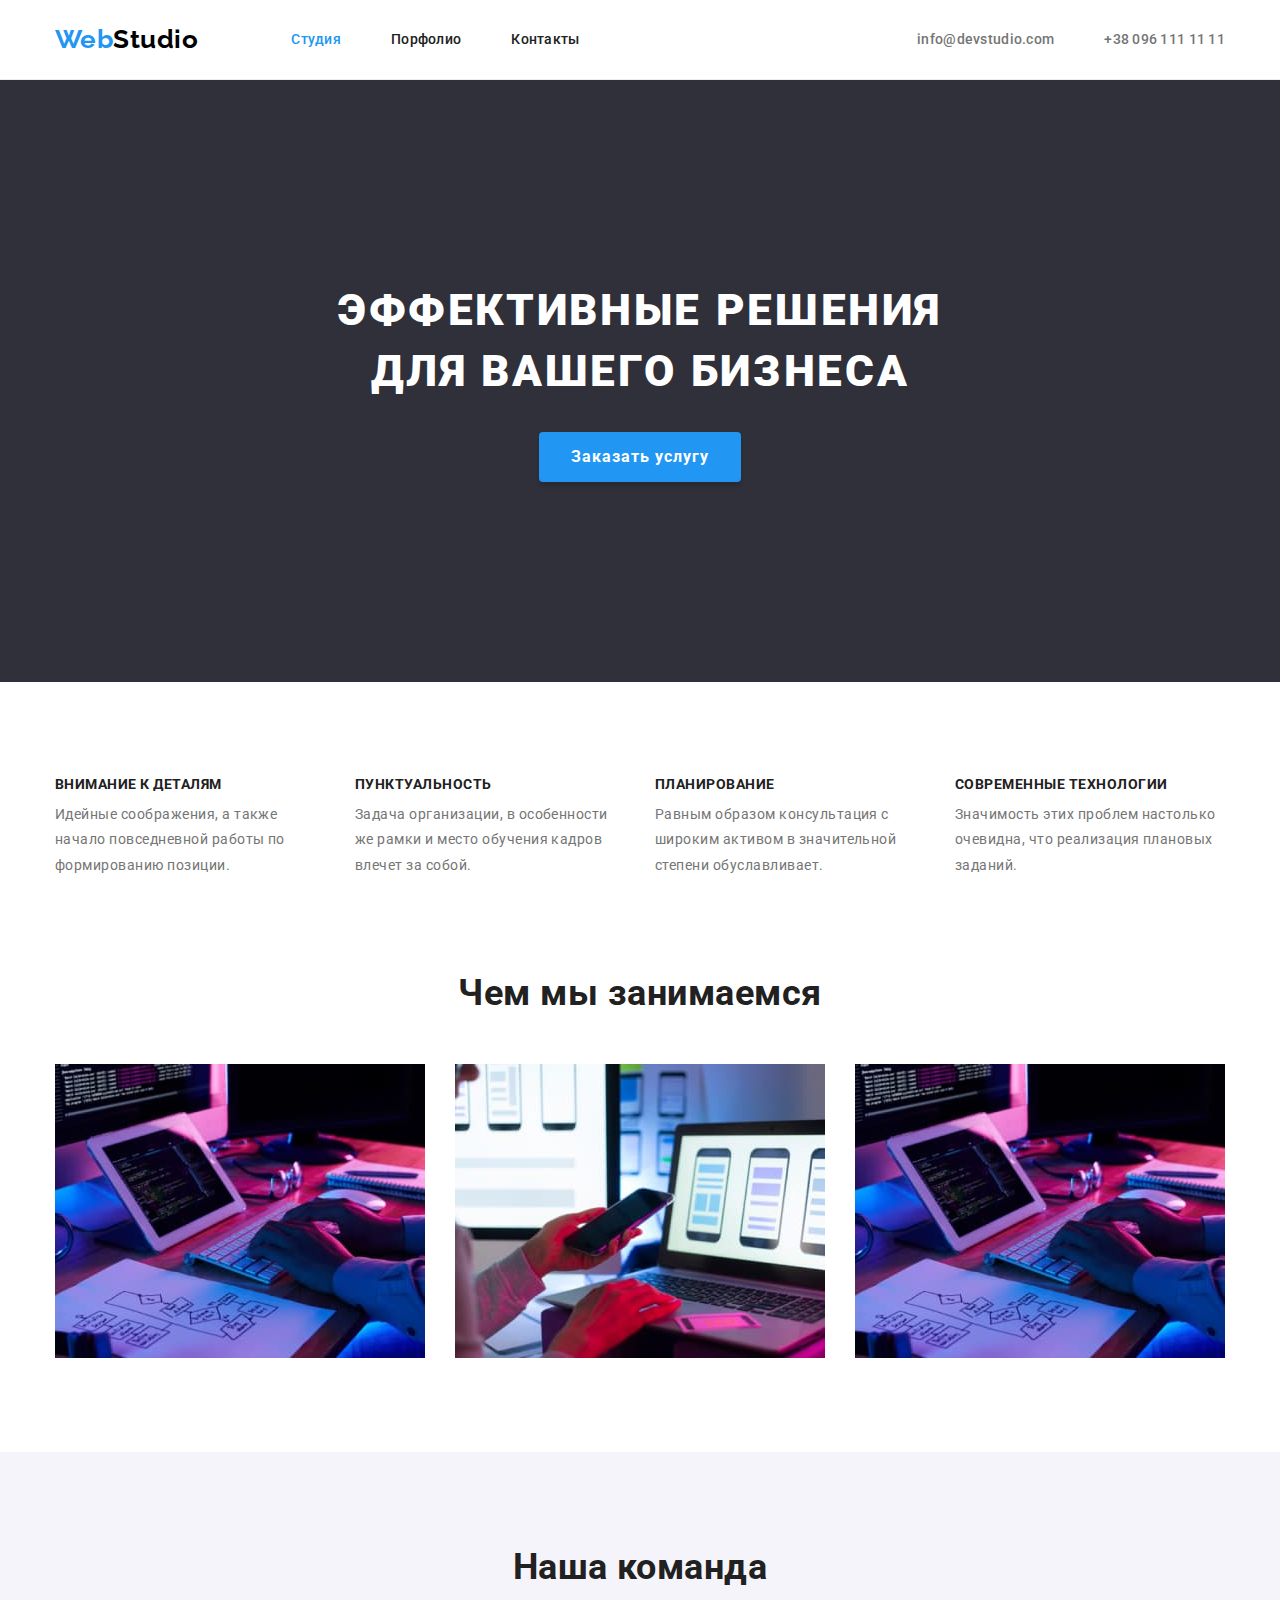
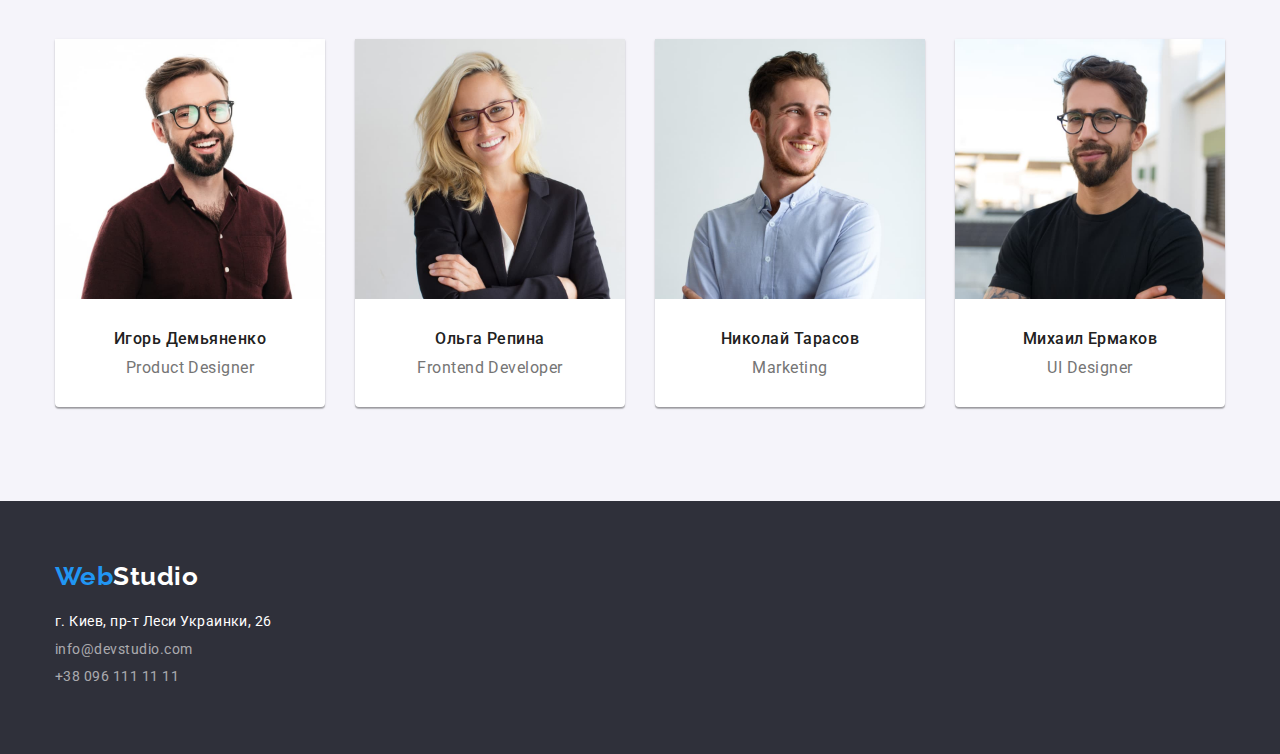
==== index.html @ 15815dbe "Добавляет файлы" ====
<!DOCTYPE html>
<html lang="ru">
  <head>
    <meta charset="UTF-8" />
    <meta http-equiv="X-UA-Compatible" content="IE=edge" />
    <meta name="viewport" content="width=device-width, initial-scale=1.0" />
    <meta
      name="description"
      content="Веб студия по разработке сайтов
    "
    />
    <title>Веб студия</title>
    <!--======================FONTS======================-->
    <link rel="preconnect" href="https://fonts.gstatic.com" />
    <link
      href="https://fonts.googleapis.com/css2?family=Raleway:wght@700&family=Roboto:wght@400;500;700;900&display=swap"
      rel="stylesheet"
    />
    <!--======================нормализатор стилей modern-nomalize======================-->
    <link
      rel="stylesheet"
      href="https://cdnjs.cloudflare.com/ajax/libs/modern-normalize/1.0.0/modern-normalize.min.css"
    />
    <!---======================CSS======================-->
    <link rel="stylesheet" href="./css/styles.css" />
  </head>
  <body>
    <!--======================HEADER======================-->
    <header class="top-header">
      <div class="container header-container">
        <nav class="navigation">
          <a class="logo-link link" href="./index.html" title="Логотип компании" lang="en"
            >Web<span class="part-logo-link link">Studio</span></a
          >
          <ul class="menu-list list">
            <li class="menu-item">
              <a class="menu-link link current" href="./index.html" title="Студия">Студия</a>
            </li>
            <li class="menu-item">
              <a class="menu-link link" href="./portfolio.html" title="Портфолио">Порфолио</a>
            </li>
            <li class="menu-item">
              <a class="menu-link link" href="./index.html" title="Контакты">Контакты</a>
            </li>
          </ul>
        </nav>
        <ul class="contacts-header list">
          <li class="contacts-header-item">
            <a class="contacts-header-link link" href="mailto:info@devstudio.com" lang="en"
              >info@devstudio.com</a
            >
          </li>
          <li class="contacts-header-item">
            <a class="contacts-header-link link" href="tel:+380961111111">+38 096 111 11 11</a>
          </li>
        </ul>
      </div>
    </header>
    <main>
      <!--======================SECTION HERO======================-->
      <section class="hero">
        <div class="container">
          <h1 class="hero-title">эффективные решения<br />для вашего бизнеса</h1>
          <button class="button-order" type="button">Заказать услугу</button>
        </div>
      </section>
      <!--======================SECTION ADVANTAGES======================-->
      <section class="advantages">
        <div class="container">
          <h2 class="hidden-title">Наши преймущества</h2>
          <ul class="advantages-list list">
            <li class="advantages-item">
              <h3 class="advantages-subtitle">Внимание к деталям</h3>
              <p class="advantages-paragraph">
                Идейные соображения, а также начало повседневной работы по формированию позиции.
              </p>
            </li>
            <li class="advantages-item">
              <h3 class="advantages-subtitle">Пунктуальность</h3>
              <p class="advantages-paragraph">
                Задача организации, в особенности же рамки и место обучения кадров влечет за собой.
              </p>
            </li>
            <li class="advantages-item">
              <h3 class="advantages-subtitle">Планирование</h3>
              <p class="advantages-paragraph">
                Равным образом консультация с широким активом в значительной степени обуславливает.
              </p>
            </li>
            <li class="advantages-item">
              <h3 class="advantages-subtitle">Современные технологии</h3>
              <p class="advantages-paragraph">
                Значимость этих проблем настолько очевидна, что реализация плановых заданий.
              </p>
            </li>
          </ul>
        </div>
      </section>
      <!--======================SECTION WORK======================-->
      <section class="work">
        <div class="container">
          <h2 class="headlines">Чем мы занимаемся</h2>
          <ul class="work-list list">
            <li class="work-item">
              <img
                class="work-img"
                src="./images/works-computer.jpg"
                alt="Сотрудник работает за компьютером"
                width="370"
                height="294"
              />
            </li>
            <li class="work-item">
              <img
                class="work-img"
                src="./images/works-laptop.jpg"
                alt="Сотрудник работает за ноутбуком"
                width="370"
                height="294"
              />
            </li>
            <li class="work-item">
              <img
                class="work-img"
                src="./images/works-computer.jpg"
                alt="Сотрудник работает за компьютером"
                width="370"
                height="294"
              />
            </li>
          </ul>
        </div>
      </section>
      <!--======================SECTION TEAM======================-->
      <section class="team section">
        <div class="container">
          <h2 class="headlines">Наша команда</h2>
          <ul class="team-list list">
            <li class="team-item">
              <div class="team-card">
                <img
                  class="team-img"
                  src="./images/product-designer.jpg"
                  alt="Игорь Демьяненко"
                  width="270"
                  height="260"
                />
                <h3 class="team-name-title">Игорь Демьяненко</h3>
                <p class="team-post-paragraph" lang="en">Product Designer</p>
              </div>
            </li>
            <li class="team-item">
              <div class="team-card">
                <img
                  class="team-img"
                  src="./images/frontend-developer.jpg"
                  alt="Ольга Репина"
                  width="270"
                  height="260"
                />
                <h3 class="team-name-title">Ольга Репина</h3>
                <p class="team-post-paragraph" lang="en">Frontend Developer</p>
              </div>
            </li>
            <li class="team-item">
              <div class="team-card">
                <img
                  class="team-img"
                  src="./images/marketing.jpg"
                  alt="Николай Тарасов"
                  width="270"
                  height="260"
                />
                <h3 class="team-name-title">Николай Тарасов</h3>
                <p class="team-post-paragraph" lang="en">Marketing</p>
              </div>
            </li>
            <li class="team-item">
              <div class="team-card">
                <img
                  class="team-img"
                  src="./images/ul-designer.jpg"
                  alt="Михаил Ермаков"
                  width="270"
                  height="260"
                />
                <h3 class="team-name-title">Михаил Ермаков</h3>
                <p class="team-post-paragraph" lang="en">UI Designer</p>
              </div>
            </li>
          </ul>
        </div>
      </section>
    </main>
    <!--======================FOOTER======================-->
    <footer class="bottom-footer">
      <div class="container">
        <a class="logo-link link" href="./index.html" title="Логотип компании" lang="en"
          >Web<span class="option-logo link">Studio</span></a
        >
        <address class="address-font-style">
          <ul class="contacts-footer-list list">
            <li class="contacts-item contacts-footer-item">
              <a
                class="contacts-footer link"
                href="https://goo.gl/maps/wDVfCGWacjPR4fe57"
                target="_blank"
                rel="noopener noreferrer"
                >г. Киев, пр-т Леси Украинки, 26</a
              >
            </li>
            <li class="contacts-item">
              <a
                class="contacts-footer contacts-footer-addcolor link"
                href="mailto:info@devstudio.com"
                lang="en"
                >info@devstudio.com</a
              >
            </li>
            <li class="contacts-item">
              <a class="contacts-footer contacts-footer-addcolor link" href="tel:+380961111111"
                >+38 096 111 11 11</a
              >
            </li>
          </ul>
        </address>
      </div>
    </footer>
  </body>
</html>
---- css/styles.css ----
/*==================COMPONENTS==================*/
:root {
  --main-font: 'Roboto', sans-serif;
  --secondary-font: 'Raleway', sans-serif;
  --main-text-color: #212121;
  --secondary-color: #ffffff;
  --additional-color: #757575;
  --akcent-text-color: #2196f3;
  --footer-bg-color: #2f303a;
}
body {
  font-family: var(--main-font);
  color: var(--main-text-color);
  letter-spacing: 0.03em;
}
h1,
h2,
h3,
p {
  margin-top: 0;
  margin-bottom: 0;
}
ul {
  margin-top: 0;
  margin-bottom: 0;
  padding-left: 0;
}
img {
  display: block;
}
.section {
  padding-top: 94px;
  padding-bottom: 94px;
}
.container {
  width: 1200px;
  padding-left: 15px;
  padding-right: 15px;
  margin: 0 auto;
}
.link.current {
  color: var(--akcent-text-color);
}
.link {
  text-decoration: none;
}
.list {
  list-style: none;
}
.hidden-title {
  display: none;
}
.headlines {
  font-size: 36px;
  line-height: 1.18;
  margin-bottom: 50px;
  text-align: center;
}
/*==================END COMPONENTS==================*/

/*==================HEADER==================*/
.top-header {
  padding-top: 24px;
  padding-bottom: 24px;
  border-bottom: 1px solid #ececec;
}
.header-container {
  display: flex;
  align-items: center;
  justify-content: space-between;
}
.navigation {
  display: flex;
  align-items: center;
}
.logo-link {
  font-family: var(--secondary-font);
  font-weight: 700;
  font-size: 26px;
  line-height: 1.2;
  color: var(--akcent-text-color);
}
.part-logo-link {
  color: #000;
}
.menu-list {
  display: flex;
  align-items: center;
  margin-left: 93px;
}
.menu-item:not(:last-child) {
  margin-right: 50px;
}
.contacts-header {
  display: flex;
  align-items: center;
}
.contacts-header-item {
  margin-left: 50px;
}
.menu-link {
  font-weight: 500;
  font-size: 14px;
  line-height: 1.16;
  letter-spacing: 0.02em;
  color: var(--main-text-color);
}
.menu-link:hover,
.menu-link:focus {
  color: var(--akcent-text-color);
}
.contacts-header-link {
  font-weight: 500;
  font-size: 14px;
  line-height: 1.16;
  letter-spacing: 0.02em;
  color: var(--additional-color);
}
.contacts-header-link:hover,
.contacts-header-link:focus {
  color: var(--akcent-text-color);
}
/*==================END HEADER==================*/

/*==================FOOTER==================*/
.option-logo {
  color: #ffffff;
}
.contacts-footer {
  font-weight: 400;
  font-size: 14px;

  color: var(--secondary-color);
}
.contacts-footer:hover,
.contacts-footer:focus {
  color: var(--akcent-text-color);
}
.contacts-footer-addcolor {
  color: rgba(255, 255, 255, 0.6);
}
.address-font-style {
  font-style: normal;
  margin-top: 20px;
}
.contacts-item {
  padding-bottom: 9px;
}
.bottom-footer {
  padding-top: 60px;
  padding-bottom: 60px;
  background-color: var(--footer-bg-color);
}
/*==================END FOOTER==================*/

/*==================HERO==================*/
.hero {
  text-align: center;
  padding-bottom: 200px;
  padding-top: 200px;
  background-color: var(--footer-bg-color);
}
.hero-title {
  margin-bottom: 30px;
  font-weight: 900;
  font-size: 44px;
  line-height: 1.38;
  letter-spacing: 0.06em;
  text-transform: uppercase;
  color: var(--secondary-color);
}
.button-order {
  padding: 10px 32px;
  min-width: 200px;
  border-radius: 4px;
  border: none;
  font-weight: 700;
  font-size: 16px;
  line-height: 1.9;
  letter-spacing: 0.06em;
  color: var(--secondary-color);
  background-color: var(--akcent-text-color);
  box-shadow: 0px 4px 4px rgba(0, 0, 0, 0.15);
  cursor: pointer;
}
.button-order:hover,
.button-order:focus {
  color: var(--secondary-color);
  background: #188ce8;
  box-shadow: 0px 4px 4px rgba(0, 0, 0, 0.15);
  border-radius: 4px;
}
/*==================END HERO==================*/

/*==================ADVANTAGES==================*/
.advantages {
  padding-top: 94px;
  padding-bottom: 47px;
}
.advantages-list {
  display: flex;
  justify-content: space-between;
}
.advantages-item) {
}
.advantages-item {
  flex-basis: calc((100% - 90px) / 4);
}

.advantages-subtitle {
  font-size: 14px;
  line-height: 1.16;
  text-transform: uppercase;
  margin-bottom: 10px;
}
.advantages-paragraph {
  font-size: 14px;
  line-height: 1.8;
  color: var(--additional-color);
}
/*==================END ADVANTAGES==================*/

/*==================WORK==================*/
.work {
  padding-top: 47px;
  padding-bottom: 94px;
}
.work-list {
  display: flex;
  flex-wrap: wrap;
  margin-left: -30px;
  margin-top: -30px;
}
.work-item {
  flex-basis: calc((100% - 90px) / 3);
  margin-left: 30px;
  margin-top: 30px;
}
/*==================END WORK==================*/

/*==================TEAM==================*/
.team {
  background-color: #f5f4fa;
}
.team-list {
  display: flex;
  margin-top: -30px;
  margin-left: -30px;
  flex-wrap: wrap;
}
.team-item {
  margin-top: 30px;
  margin-left: 30px;
  flex-basis: calc((100% - 120px) / 4);
}
.team-card {
  text-align: center;
  padding-bottom: 30px;
  background-color: var(--secondary-color);
  box-shadow: 0px 1px 3px rgba(0, 0, 0, 0.12), 0px 1px 1px rgba(0, 0, 0, 0.14),
    0px 2px 1px rgba(0, 0, 0, 0.2);
  border-radius: 0px 0px 4px 4px;
}
.team-name-title {
  margin-top: 30px;
  margin-bottom: 10px;
  font-weight: 500;
  font-size: 16px;
  line-height: 1.2;
}
.team-post-paragraph {
  font-size: 16px;
  line-height: 1.2;
  color: var(--additional-color);
}
/*==================END INDEX==================*/

/*==================PORTFOLIO==================*/
.buttons-filter-list {
  display: flex;
  justify-content: center;
  margin-bottom: 50px;
}
.buttons-filter-item:not(:last-child) {
  margin-right: 8px;
}
.button-filter {
  padding: 6px 22px;
  font-family: var(--main-font);
  font-weight: 500;
  font-size: 16px;
  line-height: 1.8;
  text-align: center;
  color: var(--main-text-color);
  background: #f5f4fa;
  border: none;
  border-radius: 4px;
  cursor: pointer;
}
.button-filter:hover,
.button-filter:focus {
  color: var(--secondary-color);
  background: var(--akcent-text-color);
  box-shadow: 0px 3px 1px rgba(0, 0, 0, 0.1), 0px 1px 2px rgba(0, 0, 0, 0.08),
    0px 2px 2px rgba(0, 0, 0, 0.12);
  border-radius: 4px;
}
.filter-portfolio-list {
  display: flex;
  flex-wrap: wrap;
  margin-top: -30px;
  margin-left: -30px;
}
.filter-portfolio-item {
  margin-top: 30px;
  margin-left: 30px;
  flex-basis: calc((100% - 90px) / 3);
}
.filter-portfolio-title {
  margin-bottom: 4px;
  margin-left: 24px;
  margin-right: 24px;
  font-size: 18px;
  line-height: 2;
  letter-spacing: 0.06em;
  color: var(--main-text-color);
}
.filter-portfolio-paragraph {
  margin-left: 24px;
  margin-right: 24px;
  font-size: 16px;
  line-height: 1.9;
  color: var(--additional-color);
}
.filter-portfolio-container-bg {
  padding-top: 20px;
  padding-bottom: 20px;
  width: 370px;
  background: var(--secondary-color);
  border-right: 1px solid #eeeeee;
  border-left: 1px solid #eeeeee;
  border-bottom: 1px solid #eeeeee;
}
/*==================END PORTFOLIO==================*/
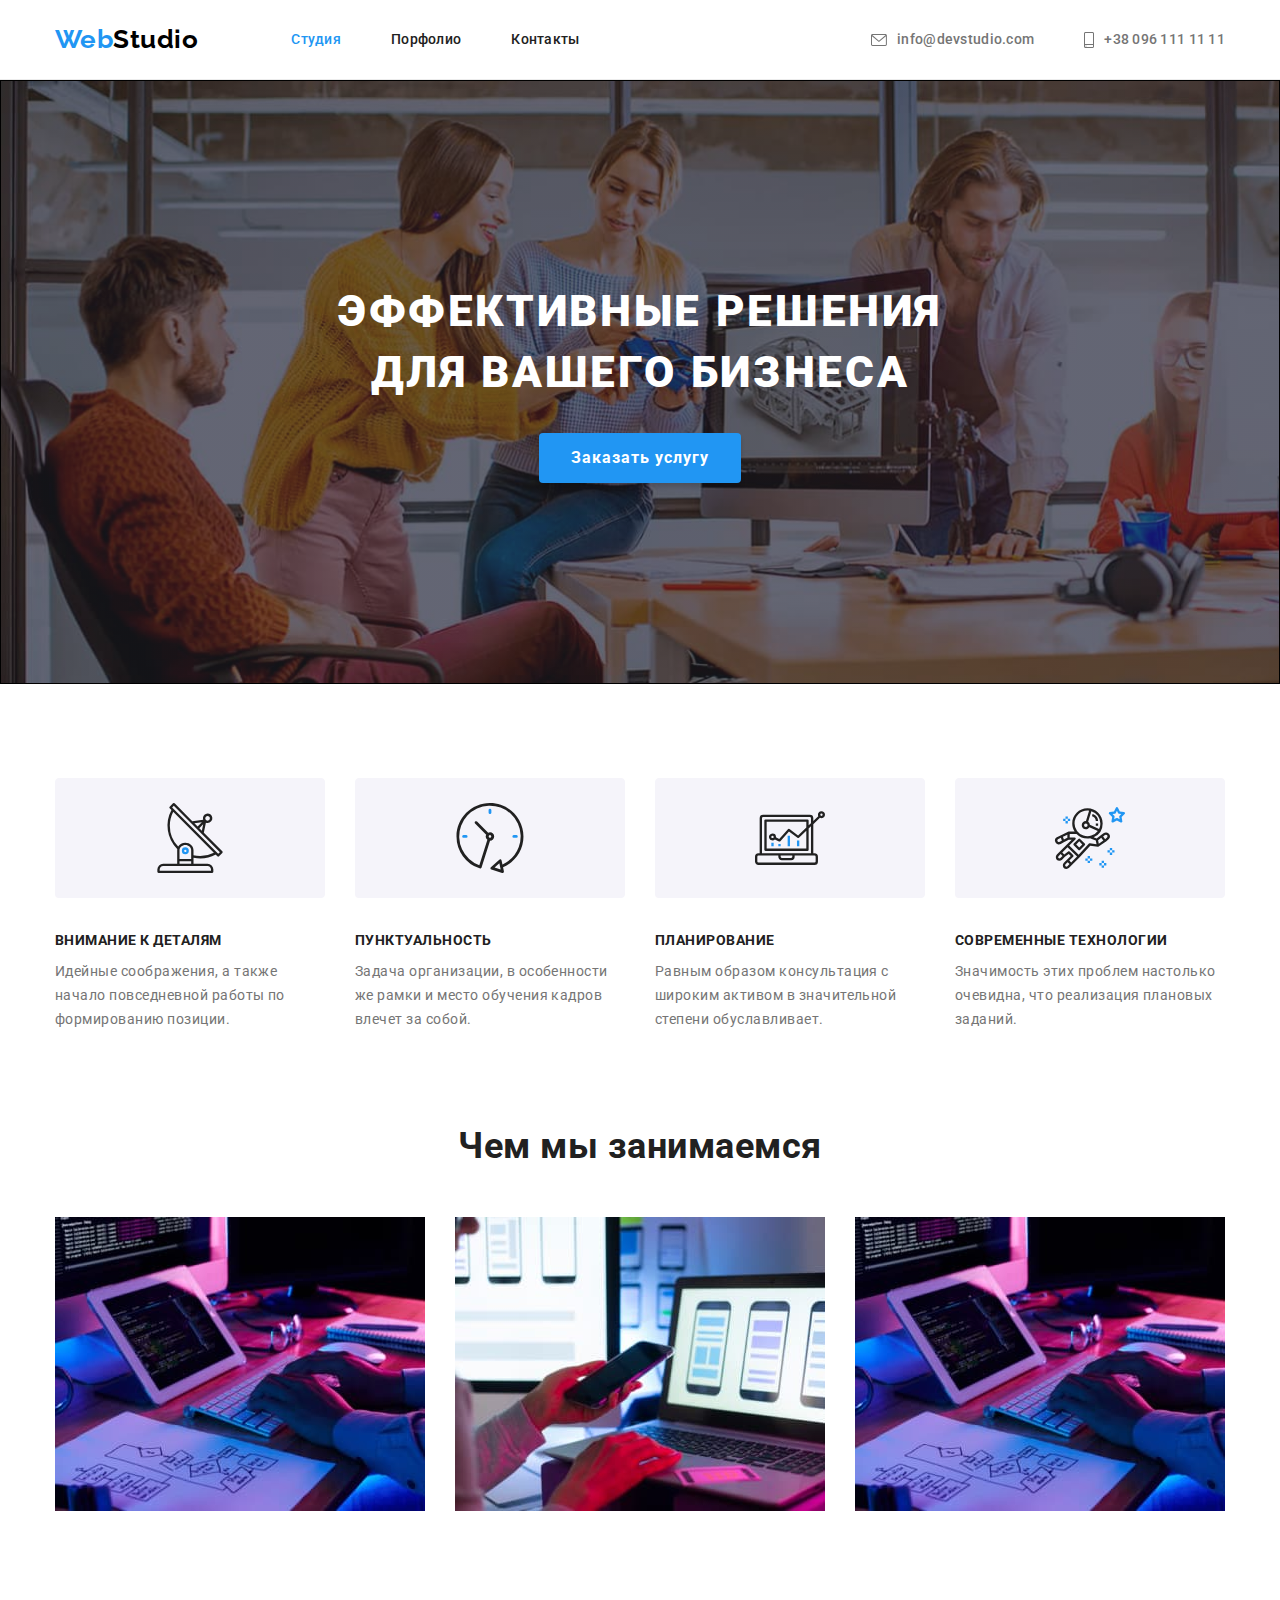
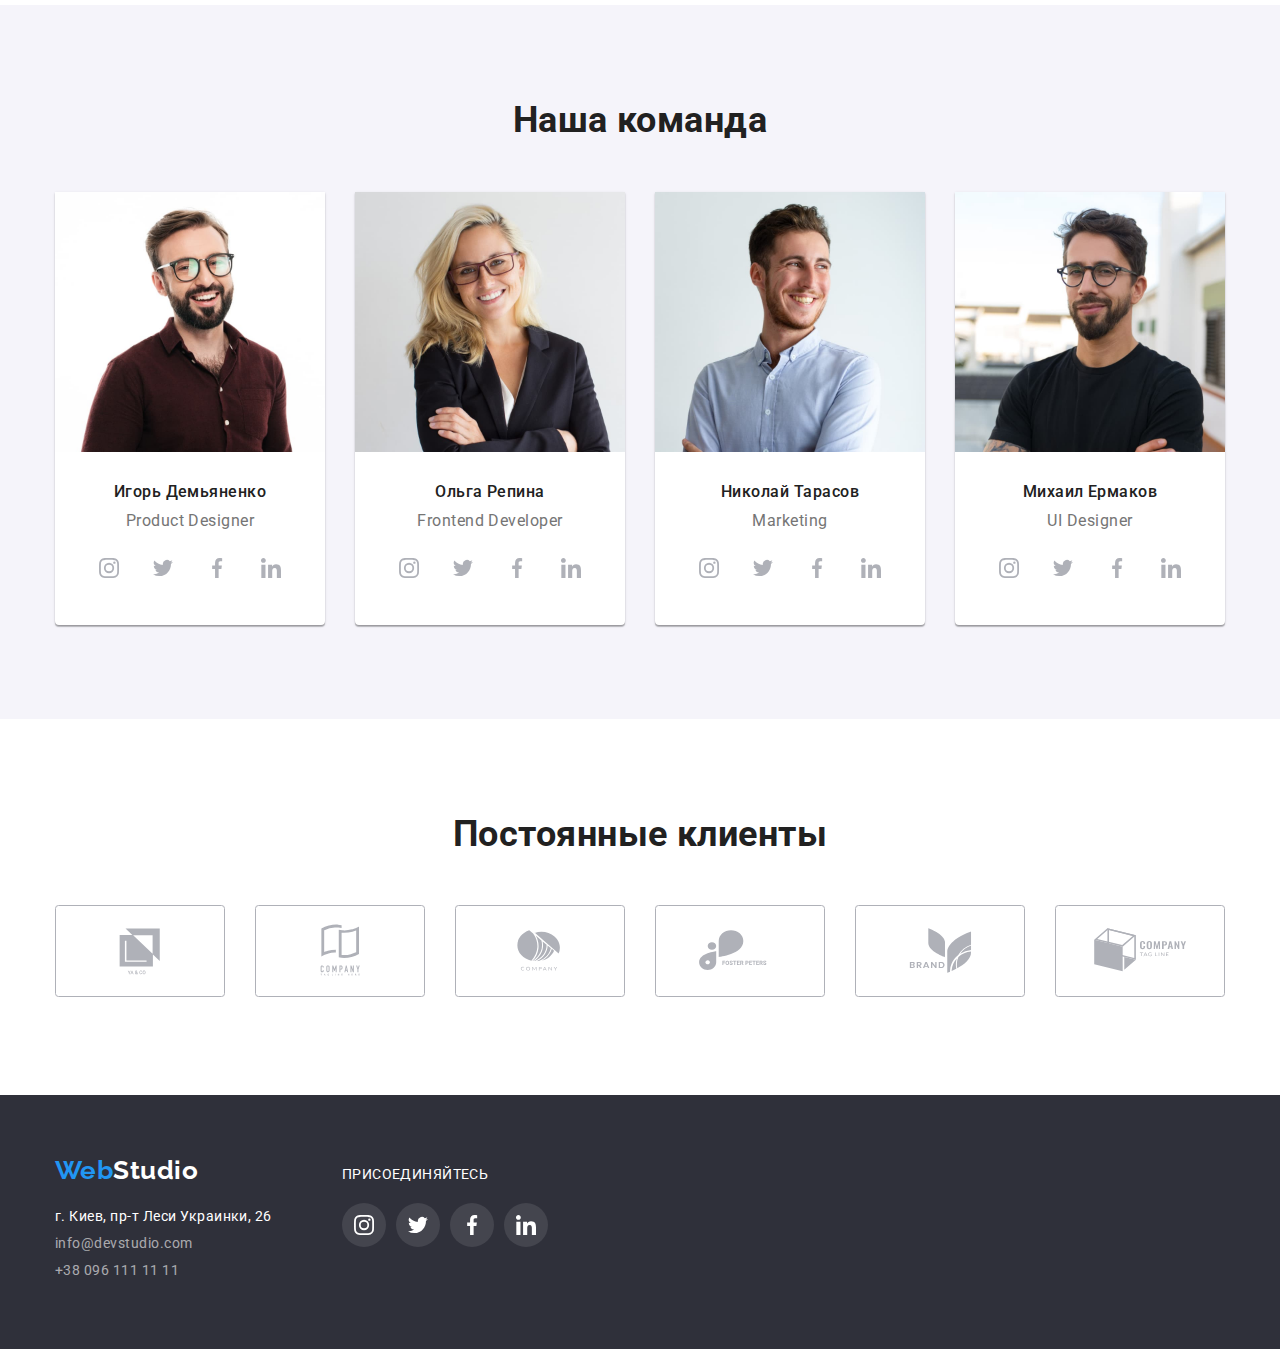
==== commit cbddfcc2: "Добавляет иконки" ====
--- a/index.html
+++ b/index.html
@@ -46,12 +46,20 @@
         </nav>
         <ul class="contacts-header list">
           <li class="contacts-header-item">
-            <a class="contacts-header-link link" href="mailto:info@devstudio.com" lang="en"
-              >info@devstudio.com</a
+            <a class="contacts-header-link link" href="mailto:info@devstudio.com" lang="en">
+              <svg class="icon-header" width="16" height="12">
+                <use href="./images/icons.svg#icon-envelope"></use>
+              </svg>
+              info@devstudio.com</a
             >
           </li>
           <li class="contacts-header-item">
-            <a class="contacts-header-link link" href="tel:+380961111111">+38 096 111 11 11</a>
+            <a class="contacts-header-link link" href="tel:+380961111111"
+              ><svg class="icon-header" width="10" height="16">
+                <use href="./images/icons.svg#icon-smartphone"></use>
+              </svg>
+              +38 096 111 11 11</a
+            >
           </li>
         </ul>
       </div>
@@ -70,24 +78,36 @@
           <h2 class="hidden-title">Наши преймущества</h2>
           <ul class="advantages-list list">
             <li class="advantages-item">
+              <svg width="270" height="120">
+                <use href="./images/icons.svg#icon-antenna"></use>
+              </svg>
               <h3 class="advantages-subtitle">Внимание к деталям</h3>
               <p class="advantages-paragraph">
                 Идейные соображения, а также начало повседневной работы по формированию позиции.
               </p>
             </li>
             <li class="advantages-item">
+              <svg width="270" height="120">
+                <use href="./images/icons.svg#icon-clock"></use>
+              </svg>
               <h3 class="advantages-subtitle">Пунктуальность</h3>
               <p class="advantages-paragraph">
                 Задача организации, в особенности же рамки и место обучения кадров влечет за собой.
               </p>
             </li>
             <li class="advantages-item">
+              <svg width="270" height="120">
+                <use href="./images/icons.svg#icon-diagram"></use>
+              </svg>
               <h3 class="advantages-subtitle">Планирование</h3>
               <p class="advantages-paragraph">
                 Равным образом консультация с широким активом в значительной степени обуславливает.
               </p>
             </li>
             <li class="advantages-item">
+              <svg width="270" height="120">
+                <use href="./images/icons.svg#icon-astronaut"></use>
+              </svg>
               <h3 class="advantages-subtitle">Современные технологии</h3>
               <p class="advantages-paragraph">
                 Значимость этих проблем настолько очевидна, что реализация плановых заданий.
@@ -147,6 +167,52 @@
                 />
                 <h3 class="team-name-title">Игорь Демьяненко</h3>
                 <p class="team-post-paragraph" lang="en">Product Designer</p>
+                <ul class="social-links-list link list">
+                  <li>
+                    <a
+                      class="social-link-team-card"
+                      href="https://www.instagram.com/"
+                      target="_blank"
+                    >
+                      <svg class="social-page" width="44" height="44">
+                        <use href="./images/icons.svg#icon-instagram"></use>
+                      </svg>
+                    </a>
+                  </li>
+                  <li>
+                    <a
+                      class="social-link-team-card"
+                      href="https://twitter.com/?lang=uk"
+                      target="_blank"
+                    >
+                      <svg class="social-page" width="44" height="44">
+                        <use href="./images/icons.svg#icon-twitter"></use>
+                      </svg>
+                    </a>
+                  </li>
+                  <li>
+                    <a
+                      class="social-link-team-card"
+                      href="https://www.facebook.com/"
+                      target="_blank"
+                    >
+                      <svg class="social-page" width="44" height="44">
+                        <use href="./images/icons.svg#icon-facebook"></use>
+                      </svg>
+                    </a>
+                  </li>
+                  <li>
+                    <a
+                      class="social-link-team-card"
+                      href="https://www.linkedin.com/"
+                      target="_blank"
+                    >
+                      <svg class="social-page" width="44" height="44">
+                        <use href="./images/icons.svg#icon-linkedin"></use>
+                      </svg>
+                    </a>
+                  </li>
+                </ul>
               </div>
             </li>
             <li class="team-item">
@@ -160,6 +226,52 @@
                 />
                 <h3 class="team-name-title">Ольга Репина</h3>
                 <p class="team-post-paragraph" lang="en">Frontend Developer</p>
+                <ul class="social-links-list link list">
+                  <li>
+                    <a
+                      class="social-link-team-card"
+                      href="https://www.instagram.com/"
+                      target="_blank"
+                    >
+                      <svg class="social-page" width="44" height="44">
+                        <use href="./images/icons.svg#icon-instagram"></use>
+                      </svg>
+                    </a>
+                  </li>
+                  <li>
+                    <a
+                      class="social-link-team-card"
+                      href="https://twitter.com/?lang=uk"
+                      target="_blank"
+                    >
+                      <svg class="social-page" width="44" height="44">
+                        <use href="./images/icons.svg#icon-twitter"></use>
+                      </svg>
+                    </a>
+                  </li>
+                  <li>
+                    <a
+                      class="social-link-team-card"
+                      href="https://www.facebook.com/"
+                      target="_blank"
+                    >
+                      <svg class="social-page" width="44" height="44">
+                        <use href="./images/icons.svg#icon-facebook"></use>
+                      </svg>
+                    </a>
+                  </li>
+                  <li>
+                    <a
+                      class="social-link-team-card"
+                      href="https://www.linkedin.com/"
+                      target="_blank"
+                    >
+                      <svg class="social-page" width="44" height="44">
+                        <use href="./images/icons.svg#icon-linkedin"></use>
+                      </svg>
+                    </a>
+                  </li>
+                </ul>
               </div>
             </li>
             <li class="team-item">
@@ -173,6 +285,52 @@
                 />
                 <h3 class="team-name-title">Николай Тарасов</h3>
                 <p class="team-post-paragraph" lang="en">Marketing</p>
+                <ul class="social-links-list link list">
+                  <li>
+                    <a
+                      class="social-link-team-card"
+                      href="https://www.instagram.com/"
+                      target="_blank"
+                    >
+                      <svg class="social-page" width="44" height="44">
+                        <use href="./images/icons.svg#icon-instagram"></use>
+                      </svg>
+                    </a>
+                  </li>
+                  <li>
+                    <a
+                      class="social-link-team-card"
+                      href="https://twitter.com/?lang=uk"
+                      target="_blank"
+                    >
+                      <svg class="social-page" width="44" height="44">
+                        <use href="./images/icons.svg#icon-twitter"></use>
+                      </svg>
+                    </a>
+                  </li>
+                  <li>
+                    <a
+                      class="social-link-team-card"
+                      href="https://www.facebook.com/"
+                      target="_blank"
+                    >
+                      <svg class="social-page" width="44" height="44">
+                        <use href="./images/icons.svg#icon-facebook"></use>
+                      </svg>
+                    </a>
+                  </li>
+                  <li>
+                    <a
+                      class="social-link-team-card"
+                      href="https://www.linkedin.com/"
+                      target="_blank"
+                    >
+                      <svg class="social-page" width="44" height="44">
+                        <use href="./images/icons.svg#icon-linkedin"></use>
+                      </svg>
+                    </a>
+                  </li>
+                </ul>
               </div>
             </li>
             <li class="team-item">
@@ -186,7 +344,103 @@
                 />
                 <h3 class="team-name-title">Михаил Ермаков</h3>
                 <p class="team-post-paragraph" lang="en">UI Designer</p>
+                <ul class="social-links-list link list">
+                  <li>
+                    <a
+                      class="social-link-team-card"
+                      href="https://www.instagram.com/"
+                      target="_blank"
+                    >
+                      <svg class="social-page" width="44" height="44">
+                        <use href="./images/icons.svg#icon-instagram"></use>
+                      </svg>
+                    </a>
+                  </li>
+                  <li>
+                    <a
+                      class="social-link-team-card"
+                      href="https://twitter.com/?lang=uk"
+                      target="_blank"
+                    >
+                      <svg class="social-page" width="44" height="44">
+                        <use href="./images/icons.svg#icon-twitter"></use>
+                      </svg>
+                    </a>
+                  </li>
+                  <li>
+                    <a
+                      class="social-link-team-card"
+                      href="https://www.facebook.com/"
+                      target="_blank"
+                    >
+                      <svg class="social-page" width="44" height="44">
+                        <use href="./images/icons.svg#icon-facebook"></use>
+                      </svg>
+                    </a>
+                  </li>
+                  <li>
+                    <a
+                      class="social-link-team-card"
+                      href="https://www.linkedin.com/"
+                      target="_blank"
+                    >
+                      <svg class="social-page" width="44" height="44">
+                        <use href="./images/icons.svg#icon-linkedin"></use>
+                      </svg>
+                    </a>
+                  </li>
+                </ul>
               </div>
+            </li>
+          </ul>
+        </div>
+      </section>
+      <!--=======================CLIENTS=========================-->
+      <section class="clients">
+        <div class="container">
+          <h2 class="headlines">Постоянные клиенты</h2>
+          <ul class="clients-list list">
+            <li>
+              <a class="client-link" href="" target="_blank">
+                <svg class="client-page" width="170" height="92">
+                  <use href="./images/icons.svg#icon-client-one"></use>
+                </svg>
+              </a>
+            </li>
+            <li>
+              <a class="client-link" href="" target="_blank">
+                <svg class="client-page" width="170" height="92">
+                  <use href="./images/icons.svg#icon-client-two"></use>
+                </svg>
+              </a>
+            </li>
+            <li>
+              <a class="client-link" href="" target="_blank">
+                <svg class="client-page" width="170" height="92">
+                  <use href="./images/icons.svg#icon-client-three"></use>
+                </svg>
+              </a>
+            </li>
+            <li>
+              <a class="client-link" href="" target="_blank">
+                <svg class="client-page" width="170" height="92">
+                  <use href="./images/icons.svg#icon-client-four"></use>
+                </svg>
+              </a>
+            </li>
+            <li>
+              <a class="client-link" href="" target="_blank">
+                <svg class="client-page" width="170" height="92">
+                  <use href="./images/icons.svg#icon-client-five"></use>
+                </svg>
+              </a>
+            </li>
+            <li>
+              <a class="client-link" href="" target="_blank">
+                <svg class="client-page" width="170" height="92">
+                  <use href="./images/icons.svg#icon-client-six"></use>
+                </svg>
+              </a>
             </li>
           </ul>
         </div>
@@ -195,35 +449,72 @@
     <!--======================FOOTER======================-->
     <footer class="bottom-footer">
       <div class="container">
-        <a class="logo-link link" href="./index.html" title="Логотип компании" lang="en"
-          >Web<span class="option-logo link">Studio</span></a
-        >
-        <address class="address-font-style">
-          <ul class="contacts-footer-list list">
-            <li class="contacts-item contacts-footer-item">
-              <a
-                class="contacts-footer link"
-                href="https://goo.gl/maps/wDVfCGWacjPR4fe57"
-                target="_blank"
-                rel="noopener noreferrer"
-                >г. Киев, пр-т Леси Украинки, 26</a
-              >
-            </li>
-            <li class="contacts-item">
-              <a
-                class="contacts-footer contacts-footer-addcolor link"
-                href="mailto:info@devstudio.com"
-                lang="en"
-                >info@devstudio.com</a
-              >
-            </li>
-            <li class="contacts-item">
-              <a class="contacts-footer contacts-footer-addcolor link" href="tel:+380961111111"
-                >+38 096 111 11 11</a
-              >
-            </li>
-          </ul>
-        </address>
+        <ul class="footer-list list">
+          <li>
+            <a class="logo-link link" href="./index.html" title="Логотип компании" lang="en"
+              >Web<span class="option-logo link">Studio</span></a
+            >
+            <address class="address-font-style">
+              <ul class="contacts-footer-list list">
+                <li class="contacts-item contacts-footer-item">
+                  <a
+                    class="contacts-footer link"
+                    href="https://goo.gl/maps/wDVfCGWacjPR4fe57"
+                    target="_blank"
+                    rel="noopener noreferrer"
+                    >г. Киев, пр-т Леси Украинки, 26</a
+                  >
+                </li>
+                <li class="contacts-item">
+                  <a
+                    class="contacts-footer contacts-footer-addcolor link"
+                    href="mailto:info@devstudio.com"
+                    lang="en"
+                    >info@devstudio.com</a
+                  >
+                </li>
+                <li class="contacts-item">
+                  <a class="contacts-footer contacts-footer-addcolor link" href="tel:+380961111111"
+                    >+38 096 111 11 11</a
+                  >
+                </li>
+              </ul>
+            </address>
+          </li>
+          <li class="join">
+            <p class="footer-paragraph">присоединяйтесь</p>
+            <ul class="social-links-list-footer link list">
+              <li class="social-links-item-footer">
+                <a class="social-link-footer" href="https://www.instagram.com/" target="_blank">
+                  <svg class="social-page-footer" width="44" height="44">
+                    <use href="./images/icons.svg#icon-instagram"></use>
+                  </svg>
+                </a>
+              </li>
+              <li class="social-links-item-footer">
+                <a class="social-link-footer" href="https://twitter.com/?lang=uk" target="_blank">
+                  <svg class="social-page-footer" width="44" height="44">
+                    <use href="./images/icons.svg#icon-twitter"></use>
+                  </svg>
+                </a>
+              </li>
+              <li class="social-links-item-footer">
+                <a class="social-link-footer" href="https://www.facebook.com/" target="_blank">
+                  <svg class="social-page-footer" width="44" height="44">
+                    <use href="./images/icons.svg#icon-facebook"></use>
+                  </svg>
+                </a>
+              </li>
+              <li class="social-links-item-footer">
+                <a class="social-link-footer" href="https://www.linkedin.com/" target="_blank">
+                  <svg class="social-page-footer" width="44" height="44">
+                    <use href="./images/icons.svg#icon-linkedin"></use>
+                  </svg>
+                </a>
+              </li>
+            </ul>
+          </li>
+        </ul>
       </div>
     </footer>
   </body>
--- a/css/styles.css
+++ b/css/styles.css
@@ -110,6 +110,8 @@
   color: var(--akcent-text-color);
 }
 .contacts-header-link {
+  display: flex;
+  align-items: center;
   font-weight: 500;
   font-size: 14px;
   line-height: 1.16;
@@ -119,6 +121,14 @@
 .contacts-header-link:hover,
 .contacts-header-link:focus {
   color: var(--akcent-text-color);
+}
+.icon-header {
+  margin-right: 10px;
+  fill: var(--additional-color);
+}
+.contacts-header-link:hover .icon-header,
+.contacts-header-link:focus .icon-header {
+  fill: var(--akcent-text-color);
 }
 /*==================END HEADER==================*/
 
@@ -150,6 +160,38 @@
   padding-top: 60px;
   padding-bottom: 60px;
   background-color: var(--footer-bg-color);
+}
+.join {
+  padding-top: 12px;
+  padding-left: 70px;
+}
+.footer-paragraph {
+  margin-bottom: 20px;
+  font-weight: 700px;
+  font-size: 14px;
+  line-height: 1.14;
+  letter-spacing: 0.03em;
+  text-transform: uppercase;
+  color: var(--secondary-color);
+}
+.footer-list {
+  display: flex;
+}
+.social-links-list-footer {
+  display: flex;
+}
+.social-links-item-footer:not(:last-child) {
+  margin-right: 10px;
+}
+.social-page-footer {
+  fill: var(--secondary-color);
+  border-radius: 50%;
+  background-color: rgba(255, 255, 255, 0.1);
+}
+.social-link-footer:hover .social-page-footer,
+.social-link-footer:focus .social-page-footer {
+  fill: var(--secondary-color);
+  background-color: var(--akcent-text-color);
 }
 /*==================END FOOTER==================*/
 
@@ -158,7 +200,13 @@
   text-align: center;
   padding-bottom: 200px;
   padding-top: 200px;
-  background-color: var(--footer-bg-color);
+  background-color: #c4c4c4;
+  background-image: linear-gradient(rgba(47, 48, 58, 0.4), rgba(47, 48, 58, 0.4)),
+    url(../images/background-header.jpg);
+  border: 1px solid #000;
+  max-width: 1600px;
+  margin: 0 auto;
+  background-size: cover;
 }
 .hero-title {
   margin-bottom: 30px;
@@ -201,21 +249,19 @@
   display: flex;
   justify-content: space-between;
 }
-.advantages-item) {
-}
 .advantages-item {
   flex-basis: calc((100% - 90px) / 4);
 }
-
 .advantages-subtitle {
   font-size: 14px;
   line-height: 1.16;
   text-transform: uppercase;
+  margin-top: 30px;
   margin-bottom: 10px;
 }
 .advantages-paragraph {
   font-size: 14px;
-  line-height: 1.8;
+  line-height: 1.72;
   color: var(--additional-color);
 }
 /*==================END ADVANTAGES==================*/
@@ -271,7 +317,42 @@
 .team-post-paragraph {
   font-size: 16px;
   line-height: 1.2;
+  margin-bottom: 16px;
   color: var(--additional-color);
+}
+.social-links-list {
+  display: flex;
+  justify-content: space-between;
+  padding-left: 32px;
+  padding-right: 32px;
+}
+.social-page {
+  fill: #afb1b8;
+}
+.social-link-team-card:hover .social-page,
+.social-link-team-card:focus .social-page {
+  fill: var(--secondary-color);
+  border-radius: 50%;
+  background-color: var(--akcent-text-color);
+}
+/*==================CLIENTS==================*/
+.clients {
+  padding-top: 94px;
+  padding-bottom: 94px;
+}
+.clients-list {
+  display: flex;
+  justify-content: space-between;
+}
+.client-page {
+  fill: #afb1b8;
+  border: #afb1b8 1px solid;
+  border-radius: 3.5px;
+}
+.client-link:hover .client-page,
+.client-link:focus .client-page {
+  fill: var(--akcent-text-color);
+  border: 1px solid var(--akcent-text-color);
 }
 /*==================END INDEX==================*/
 
@@ -316,6 +397,11 @@
   margin-left: 30px;
   flex-basis: calc((100% - 90px) / 3);
 }
+.filter-portfolio-item:hover,
+.filter-portfolio-item:focus {
+  box-shadow: 0px 1px 1px rgba(0, 0, 0, 0.12), 0px 4px 4px rgba(0, 0, 0, 0.06),
+    1px 4px 6px rgba(0, 0, 0, 0.16);
+}
 .filter-portfolio-title {
   margin-bottom: 4px;
   margin-left: 24px;
@@ -337,8 +423,7 @@
   padding-bottom: 20px;
   width: 370px;
   background: var(--secondary-color);
-  border-right: 1px solid #eeeeee;
-  border-left: 1px solid #eeeeee;
-  border-bottom: 1px solid #eeeeee;
+  border: 1px solid #eeeeee;
+  border-top: 0px;
 }
 /*==================END PORTFOLIO==================*/
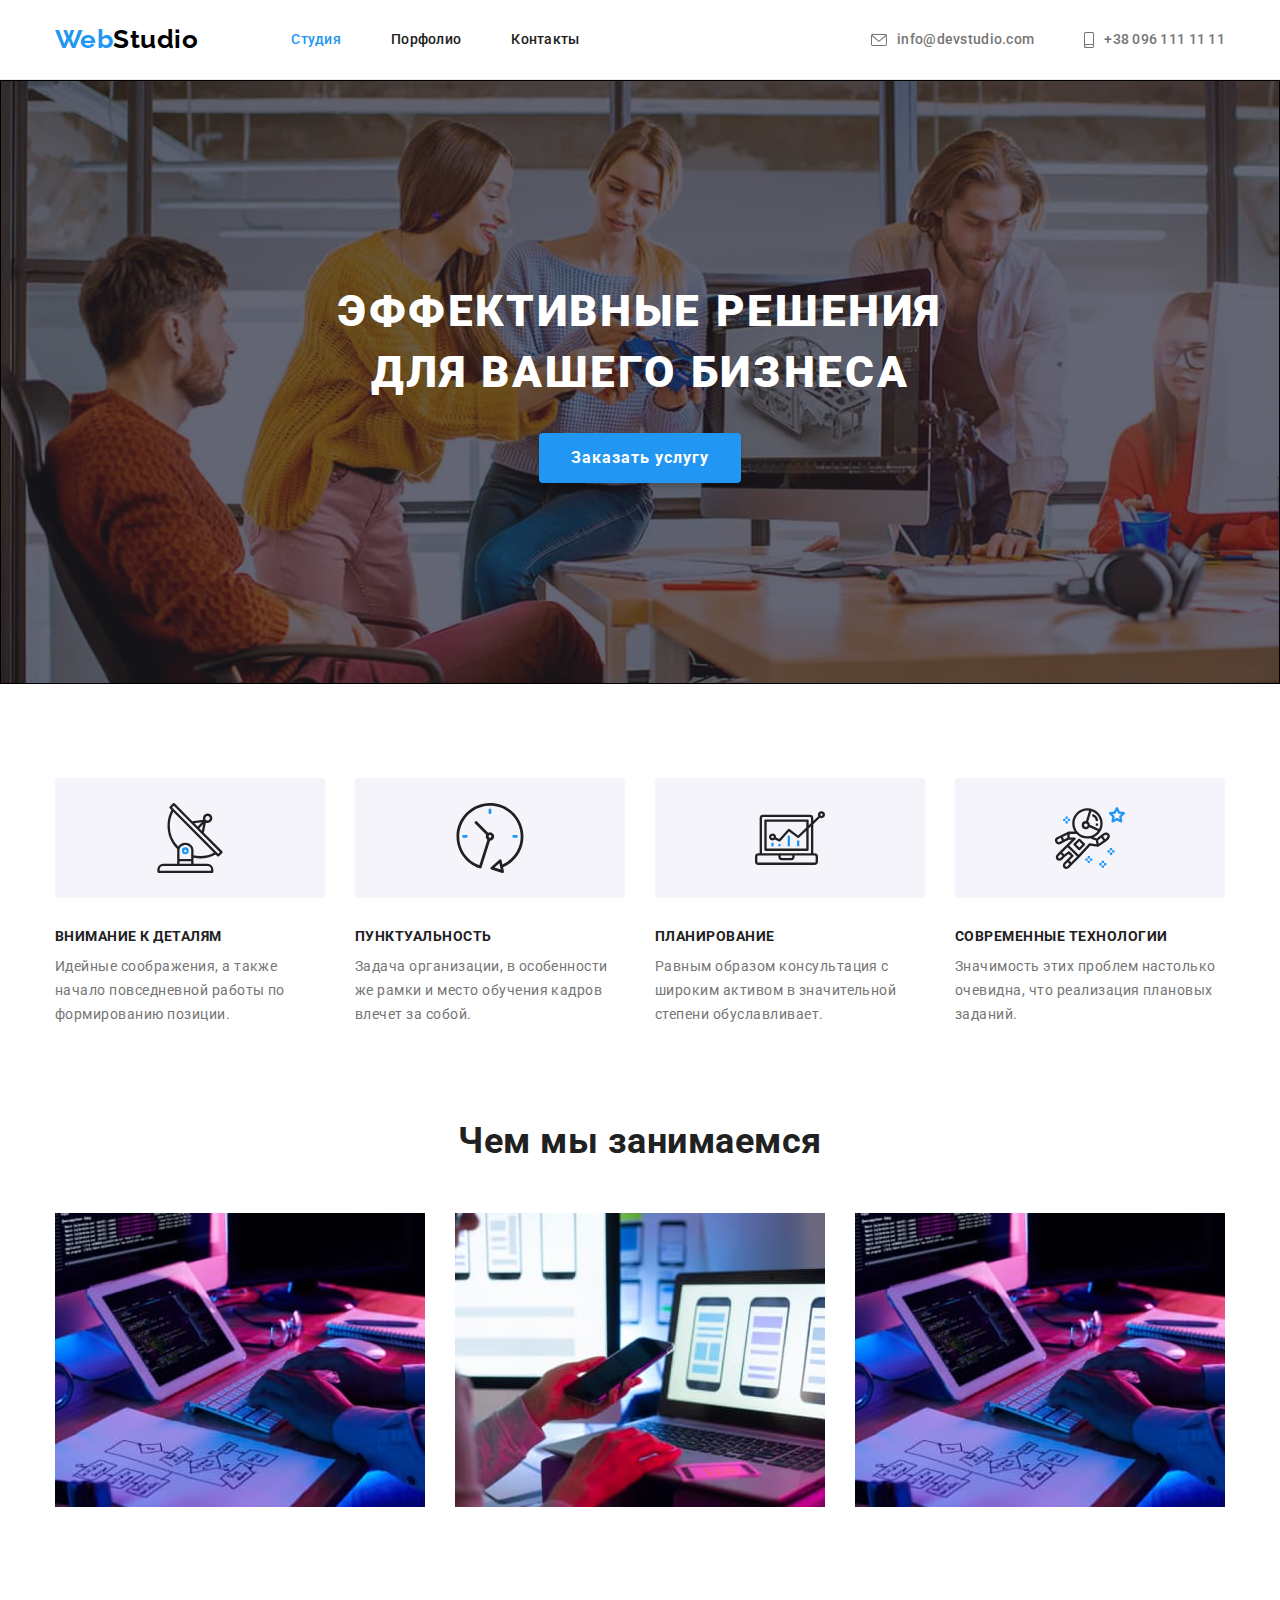
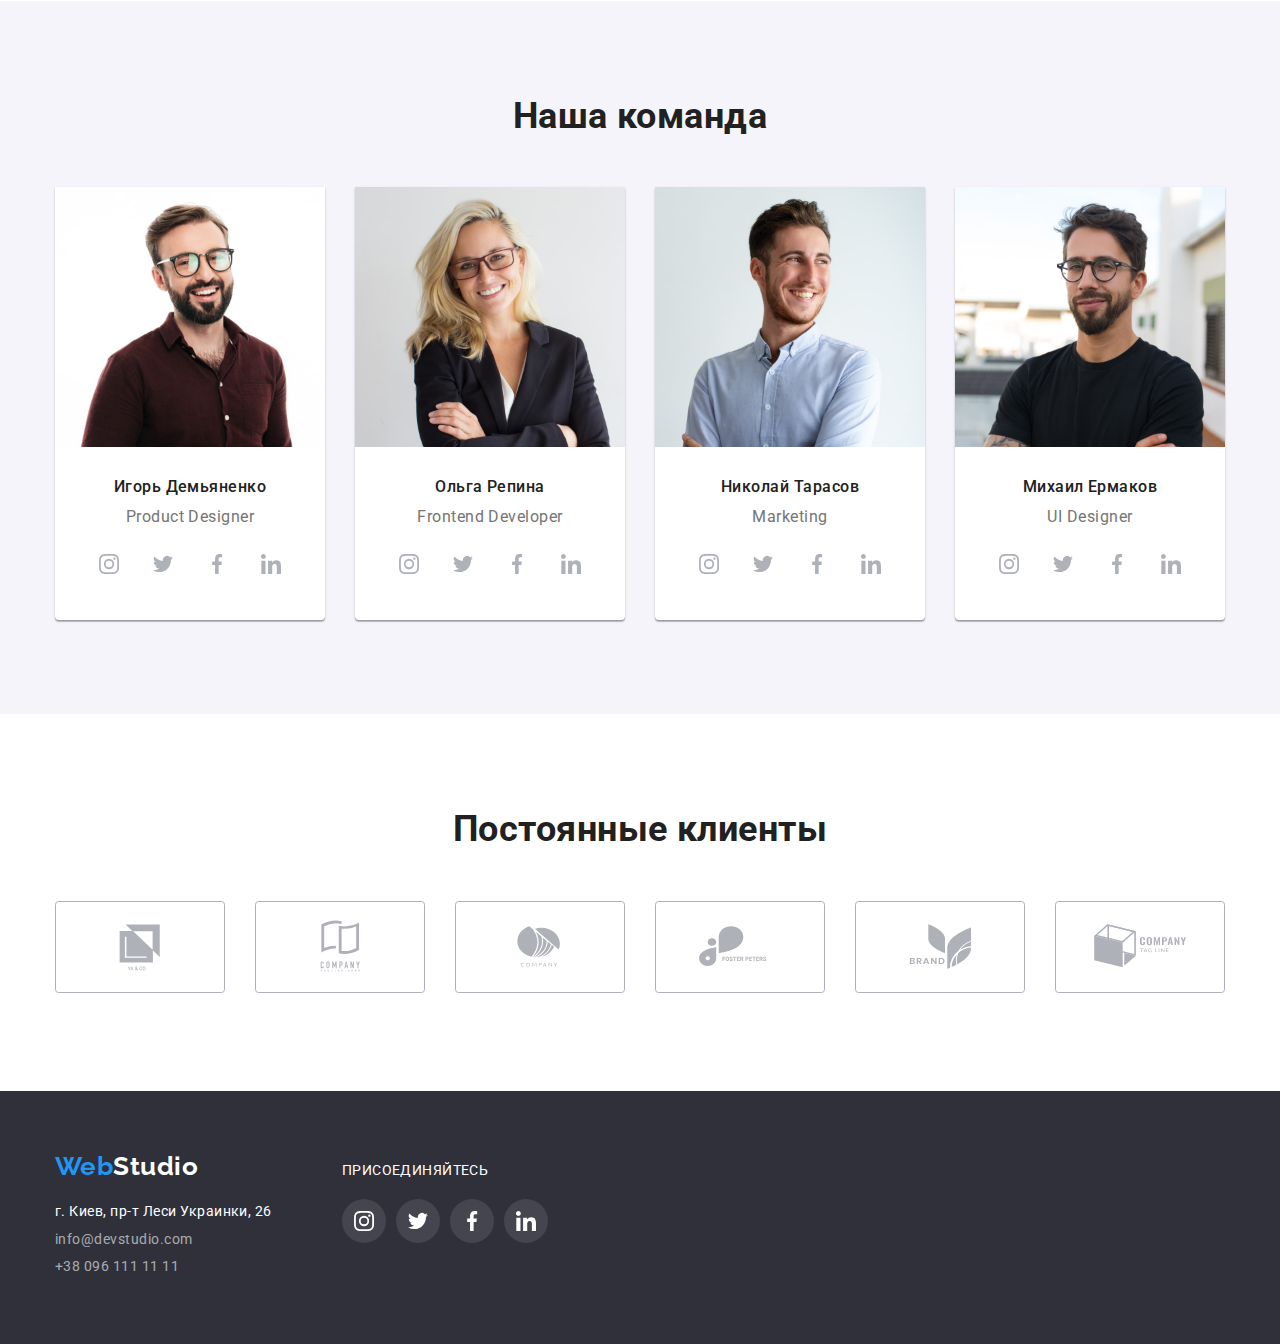
==== commit cfb740f0: "Исправил ошибку с иконками" ====
--- a/index.html
+++ b/index.html
@@ -78,36 +78,44 @@
           <h2 class="hidden-title">Наши преймущества</h2>
           <ul class="advantages-list list">
             <li class="advantages-item">
-              <svg width="270" height="120">
-                <use href="./images/icons.svg#icon-antenna"></use>
-              </svg>
+              <div class="box-icons">
+                <svg width="70" height="70">
+                  <use href="./images/icons.svg#icon-antenna"></use>
+                </svg>
+              </div>
               <h3 class="advantages-subtitle">Внимание к деталям</h3>
               <p class="advantages-paragraph">
                 Идейные соображения, а также начало повседневной работы по формированию позиции.
               </p>
             </li>
             <li class="advantages-item">
-              <svg width="270" height="120">
-                <use href="./images/icons.svg#icon-clock"></use>
-              </svg>
+              <div class="box-icons">
+                <svg width="70" height="70">
+                  <use href="./images/icons.svg#icon-clock"></use>
+                </svg>
+              </div>
               <h3 class="advantages-subtitle">Пунктуальность</h3>
               <p class="advantages-paragraph">
                 Задача организации, в особенности же рамки и место обучения кадров влечет за собой.
               </p>
             </li>
             <li class="advantages-item">
-              <svg width="270" height="120">
-                <use href="./images/icons.svg#icon-diagram"></use>
-              </svg>
+              <div class="box-icons">
+                <svg width="70" height="70">
+                  <use href="./images/icons.svg#icon-diagram"></use>
+                </svg>
+              </div>
               <h3 class="advantages-subtitle">Планирование</h3>
               <p class="advantages-paragraph">
                 Равным образом консультация с широким активом в значительной степени обуславливает.
               </p>
             </li>
             <li class="advantages-item">
-              <svg width="270" height="120">
-                <use href="./images/icons.svg#icon-astronaut"></use>
-              </svg>
+              <div class="box-icons">
+                <svg width="70" height="70">
+                  <use href="./images/icons.svg#icon-astronaut"></use>
+                </svg>
+              </div>
               <h3 class="advantages-subtitle">Современные технологии</h3>
               <p class="advantages-paragraph">
                 Значимость этих проблем настолько очевидна, что реализация плановых заданий.
--- a/css/styles.css
+++ b/css/styles.css
@@ -252,6 +252,15 @@
 .advantages-item {
   flex-basis: calc((100% - 90px) / 4);
 }
+.box-icons {
+  display: flex;
+  justify-content: center;
+  align-items: center;
+  width: 270px;
+  height: 120px;
+  background-color: #f5f4fa;
+  border-radius: 4px;
+}
 .advantages-subtitle {
   font-size: 14px;
   line-height: 1.16;
